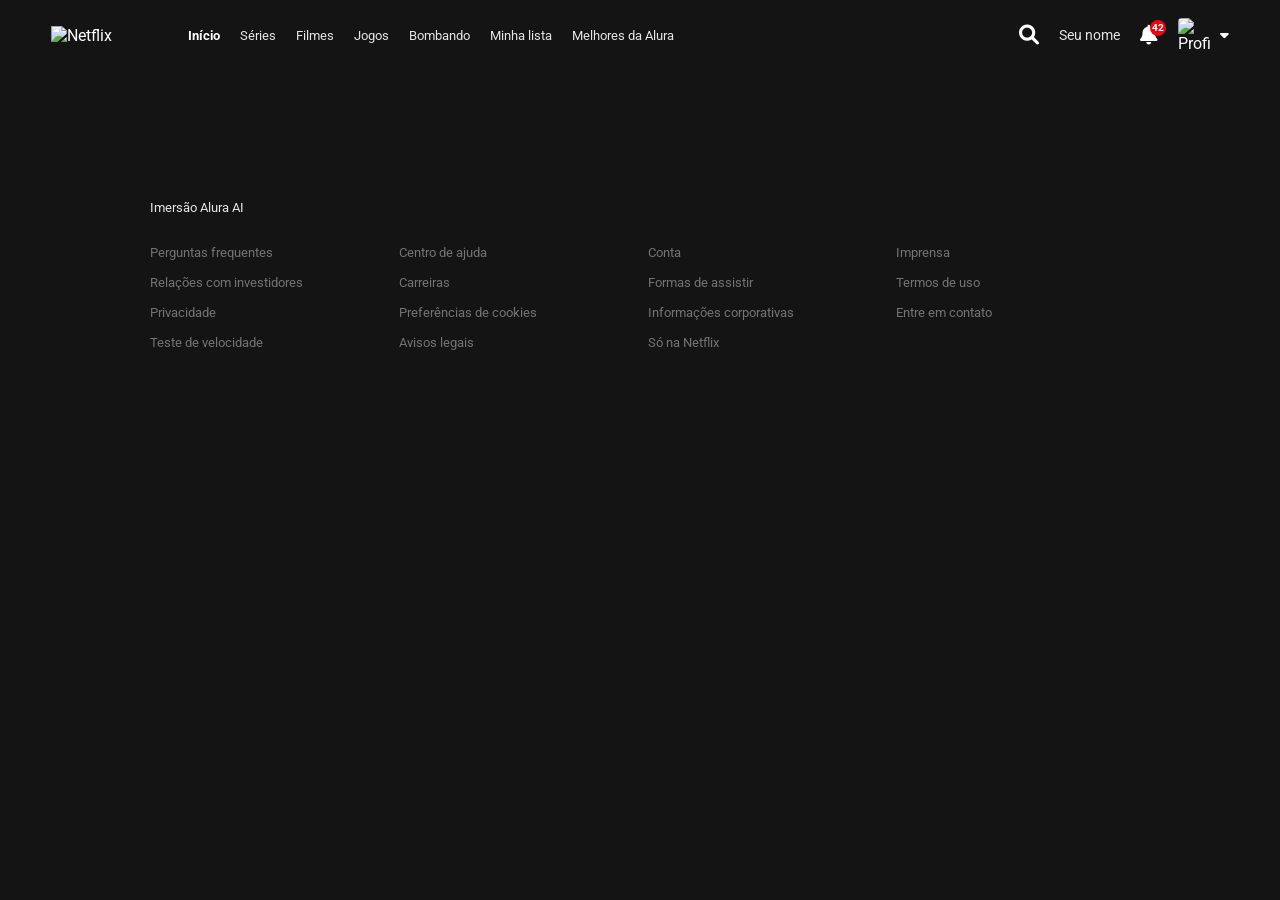
==== assets/pages/catalogo.html @ 3562b623 "first commit" ====
<!DOCTYPE html>
<html lang="pt-BR">

<head>
    <meta charset="UTF-8">
    <meta name="viewport" content="width=device-width, initial-scale=1.0">
    <link rel="shortcut icon" href="/assets/images/image.png" type="image/x-icon">
    <title>Netflix Brasil - assistir a séries online, assistir a filmes online</title>
    <link href="https://cdnjs.cloudflare.com/ajax/libs/font-awesome/6.0.0/css/all.min.css" rel="stylesheet">
    <link href="https://fonts.googleapis.com/css2?family=Roboto:wght@300;400;500;700&display=swap" rel="stylesheet">
    <link rel="stylesheet" href="/assets/css/catalogo.css">
</head>

<body>
    <!-- Navbar -->
    <header class="navbar" id="navbar">
        <div class="navbar-left">
            <img class="logo" src="https://upload.wikimedia.org/wikipedia/commons/0/08/Netflix_2015_logo.svg"
                alt="Netflix">
            <nav>
                <ul class="nav-links">
                    <li><a href="https://www.alura.com.br/" class="active">Início</a></li>
                    <li><a href="https://www.alura.com.br/">Séries</a></li>
                    <li><a href="https://www.alura.com.br/">Filmes</a></li>
                    <li><a href="https://www.alura.com.br/">Jogos</a></li>
                    <li><a href="https://www.alura.com.br/">Bombando</a></li>
                    <li><a href="https://www.alura.com.br/">Minha lista</a></li>
                    <li><a href="https://www.alura.com.br/">Melhores da Alura</a></li>
                </ul>
            </nav>
        </div>
        <div class="navbar-right">
            <i class="fas fa-search icon"></i>
            <a href="/index.html" class="kids-link">Seu nome</a>
            <div class="nav-notification">
                <i class="fas fa-bell icon"></i>
                <span class="notification-badge">42</span>
            </div>
            <a href="/index.html" class="profile-menu" style="text-decoration: none; color: inherit;">
                <img class="profile-icon" src="https://upload.wikimedia.org/wikipedia/commons/0/0b/Netflix-avatar.png"
                    alt="Profile">
                <i class="fas fa-caret-down icon" style="font-size: 14px; margin-left: 5px;"></i>
            </a>
        </div>
    </header>

    <!-- Sliders Container -->
    <main class="sliders-container" id="main-content">
        <!-- Javascript will inject the rows here -->
    </main>

    <!-- Footer -->
    <footer>
        <div class="footer-content">
            <a href="https://www.alura.com.br/" target="_blank">
                <p>Imersão Alura AI</p>
            </a>
            <ul class="footer-links">
                <li><a href="https://www.alura.com.br/" target="_blank">Perguntas frequentes</a></li>
                <li><a href="https://www.alura.com.br/" target="_blank">Centro de ajuda</a></li>
                <li><a href="https://www.alura.com.br/" target="_blank">Conta</a></li>
                <li><a href="https://www.alura.com.br/" target="_blank">Imprensa</a></li>
                <li><a href="https://www.alura.com.br/" target="_blank">Relações com investidores</a></li>
                <li><a href="https://www.alura.com.br/" target="_blank">Carreiras</a></li>
                <li><a href="https://www.alura.com.br/" target="_blank">Formas de assistir</a></li>
                <li><a href="https://www.alura.com.br/" target="_blank">Termos de uso</a></li>
                <li><a href="https://www.alura.com.br/" target="_blank">Privacidade</a></li>
                <li><a href="https://www.alura.com.br/" target="_blank">Preferências de cookies</a></li>
                <li><a href="https://www.alura.com.br/" target="_blank">Informações corporativas</a></li>
                <li><a href="https://www.alura.com.br/" target="_blank">Entre em contato</a></li>
                <li><a href="https://www.alura.com.br/" target="_blank">Teste de velocidade</a></li>
                <li><a href="https://www.alura.com.br/" target="_blank">Avisos legais</a></li>
                <li><a href="https://www.alura.com.br/" target="_blank">Só na Netflix</a></li>
            </ul>
        </div>
    </footer>

    <script type="module" src="/assets/js/main.js"></script>
</body>

</html>
---- assets/css/catalogo.css ----
:root {
    --netflix-red: #E50914;
    --dark-bg: #141414;
    --text-color: #ffffff;
}

* {
    margin: 0;
    padding: 0;
    box-sizing: border-box;
}

body {
    font-family: 'Roboto', 'Helvetica Neue', Helvetica, Arial, sans-serif;
    background-color: var(--dark-bg);
    color: var(--text-color);
    overflow-x: hidden;
}

a {
    text-decoration: none;
    color: #e5e5e5;
    transition: color 0.3s;
}

a:hover {
    color: #b3b3b3;
}

/* Navbar */
.navbar {
    position: fixed;
    top: 0;
    width: 100%;
    display: flex;
    justify-content: space-between;
    align-items: center;
    padding: 0 4%;
    height: 70px;
    z-index: 1000;
    background-color: var(--dark-bg);
}

.navbar-left,
.navbar-right {
    display: flex;
    align-items: center;
    gap: 20px;
}

.logo {
    width: 92px;
    margin-right: 25px;
    cursor: pointer;
}

.nav-links {
    list-style: none;
    display: flex;
    gap: 20px;
    font-size: 13px;
}

.nav-links .active {
    font-weight: bold;
    color: white;
}

.icon {
    font-size: 20px;
    cursor: pointer;
}

.kids-link {
    font-size: 14px;
}

.nav-notification {
    position: relative;
    cursor: pointer;
}

.notification-badge {
    position: absolute;
    top: -5px;
    right: -8px;
    background-color: var(--netflix-red);
    color: white;
    font-size: 10px;
    font-weight: bold;
    border-radius: 50%;
    width: 16px;
    height: 16px;
    display: flex;
    justify-content: center;
    align-items: center;
}

.profile-menu {
    display: flex;
    align-items: center;
    gap: 5px;
    cursor: pointer;
}

.profile-icon {
    width: 32px;
    border-radius: 4px;
}

/* Sliders */
.sliders-container {
    padding: 0 4%;
    padding-top: 100px;
    /* Space for navbar */
    position: relative;
    z-index: 3;
    padding-bottom: 100px;
}

.slider-section {
    margin-bottom: 3.5vw;
}

.slider-header {
    display: flex;
    justify-content: space-between;
    align-items: flex-end;
    margin-bottom: 12px;
}

.slider-title {
    font-size: 1.25vw;
    font-weight: bold;
    color: #e5e5e5;
    line-height: 1.25vw;
}

.slider-indicators {
    display: flex;
    gap: 2px;
    margin-bottom: 4px;
}

.slider-indicators div {
    width: 12px;
    height: 2px;
    background-color: #4d4d4d;
}

.slider-indicators div.active {
    background-color: #aaa;
}

.movie-row {
    display: flex;
    gap: 8px;
    /* Small gap between movie cards */
    overflow-x: visible;
    /* Let the expanded cards paint outside this box vertically */
    padding: 10px 4% 50px 4%;
    /* Added bottom padding to hold the expanding modal */
    margin: 0 -4%;
    /* Pull edges back out so we don't double up padding from container */
    scroll-behavior: smooth;
    -ms-overflow-style: none;
    scrollbar-width: none;
}

.movie-row::-webkit-scrollbar {
    display: none;
}

.movie-card {
    min-width: 250px;
    width: 250px;
    height: 140px;
    background-color: #222;
    border-radius: 4px;
    cursor: pointer;
    transition: transform 0.3s cubic-bezier(0.25, 0.46, 0.45, 0.94) 0s, border-radius 0.3s 0s, z-index 0s 0.3s, box-shadow 0.3s 0s;
    position: relative;
    z-index: 1;
    transform-origin: center center;
    /* Default origin */
}

/* Modifiers applied by JavaScript to prevent edge clipping */
.movie-card.origin-left {
    transform-origin: left center;
}

.movie-card.origin-right {
    transform-origin: right center;
}

.movie-card:hover {
    transform: scale(1.6) translateY(-5%);
    /* Reduced vertical translation since container has more padding */
    z-index: 99;
    border-radius: 6px;
    box-shadow: 0 10px 40px rgba(0, 0, 0, 0.9);
    transition: transform 0.3s cubic-bezier(0.25, 0.46, 0.45, 0.94) 0.6s, border-radius 0.3s 0.6s, box-shadow 0.3s 0.6s, z-index 0s 0s;
}

.movie-card img {
    position: absolute;
    top: 0;
    left: 0;
    width: 100%;
    height: 100%;
    object-fit: cover;
    border-radius: 4px;
    transition: opacity 0.3s ease, border-radius 0.3s;
    z-index: 2;
}

.movie-card iframe {
    position: absolute;
    top: 0;
    left: 0;
    width: 100%;
    height: 100%;
    opacity: 0;
    border-radius: 4px;
    transition: opacity 0.3s ease, border-radius 0.3s;
    pointer-events: none;
    z-index: 1;
}

.movie-card iframe.playing {
    opacity: 1;
    z-index: 3;
    border-radius: 6px 6px 0 0;
}

.movie-card:hover img {
    border-radius: 6px 6px 0 0;
    transition: border-radius 0s 0.6s;
}

.movie-card img.playing-video {
    opacity: 0;
}

/* Card Details Modal */
.card-details {
    position: absolute;
    top: 100%;
    left: 0;
    width: 100%;
    background-color: #181818;
    border-bottom-left-radius: 6px;
    border-bottom-right-radius: 6px;
    padding: 18px 16px;
    opacity: 0;
    visibility: hidden;
    transition: opacity 0.3s 0s, visibility 0.3s 0s;
    box-shadow: 0 15px 30px rgba(0, 0, 0, 0.9);
    display: flex;
    flex-direction: column;
    gap: 12px;
    z-index: 2;
    cursor: default;
}

.movie-card:hover .card-details {
    opacity: 1;
    visibility: visible;
    transition: opacity 0.2s 0.6s, visibility 0s 0.6s;
}

.details-buttons {
    display: flex;
    justify-content: space-between;
    align-items: center;
}

.left-buttons,
.right-buttons {
    display: flex;
    gap: 8px;
}

.btn-icon {
    width: 32px;
    height: 32px;
    border-radius: 50%;
    background-color: #2b2b2b;
    border: 1px solid rgba(255, 255, 255, 0.5);
    color: white;
    display: flex;
    justify-content: center;
    align-items: center;
    cursor: pointer;
    font-size: 14px;
    transition: border-color 0.2s, background-color 0.2s;
}

.btn-icon:hover {
    border-color: white;
    background-color: rgba(255, 255, 255, 0.2);
}

.btn-play-icon {
    background-color: white;
    color: black;
    border: none;
}

.btn-play-icon:hover {
    background-color: #e6e6e6;
}

.btn-play-icon i {
    margin-left: 2px;
}

.details-info {
    display: flex;
    align-items: center;
    gap: 8px;
    font-size: 11px;
    font-weight: bold;
}

.match-score {
    color: #46d369;
}

.age-badge {
    background-color: transparent;
    border: 1px solid rgba(255, 255, 255, 0.4);
    color: white;
    padding: 1px 3px;
    border-radius: 2px;
    font-family: Arial, sans-serif;
}

.age-badge.red-accent {
    background-color: #d32f2f;
    border: none;
    font-weight: bold;
}

.resolution {
    border: 1px solid rgba(255, 255, 255, 0.4);
    padding: 1px 3px;
    border-radius: 2px;
    color: rgba(255, 255, 255, 0.9);
}

.duration {
    color: rgba(255, 255, 255, 0.9);
}

.details-tags {
    display: flex;
    gap: 6px;
    font-size: 11px;
    color: rgba(255, 255, 255, 0.9);
    margin-top: 4px;
}

.details-tags span:not(:last-child)::after {
    content: "•";
    color: #666;
    margin-left: 6px;
}

/* Badges */
.badge-top10 {
    position: absolute;
    top: 0;
    right: 0;
    width: 22px;
    height: 28px;
    background-color: var(--netflix-red);
    color: white;
    display: flex;
    flex-direction: column;
    justify-content: center;
    align-items: center;
    font-weight: bold;
    z-index: 4;
    border-bottom-left-radius: 2px;
    box-shadow: -2px 2px 4px rgba(0, 0, 0, 0.5);
    font-family: 'Helvetica Neue', Helvetica, Arial, sans-serif;
}

.badge-top10 span.top {
    font-size: 7px;
    letter-spacing: 0.5px;
    line-height: 8px;
}

.badge-top10 span.number {
    font-size: 13px;
    line-height: 13px;
}

.badge-bottom {
    position: absolute;
    bottom: 8px;
    left: 50%;
    transform: translateX(-50%);
    padding: 2px 4px;
    font-size: 10px;
    font-weight: bold;
    border-radius: 2px;
    z-index: 4;
    white-space: nowrap;
    text-transform: uppercase;
}

.movie-card.has-progress .badge-bottom {
    bottom: 12px;
}

.badge-bottom.red {
    background-color: var(--netflix-red);
    color: white;
}

.badge-bottom.white {
    background-color: white;
    color: black;
}

/* Progress bar */
.progress-bar-container {
    position: absolute;
    bottom: 0;
    left: 0;
    width: 100%;
    height: 4px;
    background-color: rgba(100, 100, 100, 0.7);
    z-index: 5;
    border-bottom-left-radius: 4px;
    border-bottom-right-radius: 4px;
}

.progress-value {
    height: 100%;
    background-color: var(--netflix-red);
    border-bottom-left-radius: 4px;
}

@media (max-width: 768px) {
    .footer-links {
        grid-template-columns: repeat(2, 1fr);
    }

    .navbar {
        max-width: 90%;
        margin: 0.5rem auto;
    }

    .nav-links {
        display: none;
    }


    .movie-card {
        min-width: 200px;
        width: 200px;
        height: 112px;
    }

    .slider-title {
        font-size: 4vw;
        line-height: 4.5vw;
    }
}

/* Footer */
footer {
    padding: 0 4%;
    color: #737373;
    font-size: 13px;
    margin-bottom: 20px;
}

.footer-content {
    max-width: 980px;
    margin: 0 auto;
}

.footer-content p {
    margin-bottom: 30px;
}

.footer-links {
    list-style: none;
    display: grid;
    grid-template-columns: repeat(4, 1fr);
    grid-gap: 15px;
}

.footer-links a {
    color: #737373;
}


@media (max-width: 480px) {
    .navbar {
        max-width: 100%;
    }


    .movie-card {
        width: 90vw;
        height: 50vw;
        min-width: unset;
    }

    .movie-row {
        display: flex;
        flex-direction: column;
        justify-content: center;
        gap: 2rem;
    }

    .slider-title {
        display: flex;
        justify-content: center;
    }

    .slider-title {
        width: 100%;
        text-align: center;
        display: block;
        /* remove flex */
        font-size: 6vw;
        /* ajuste mobile */
        line-height: normal;
    }

    .footer-content{
        display: none;
    }
}
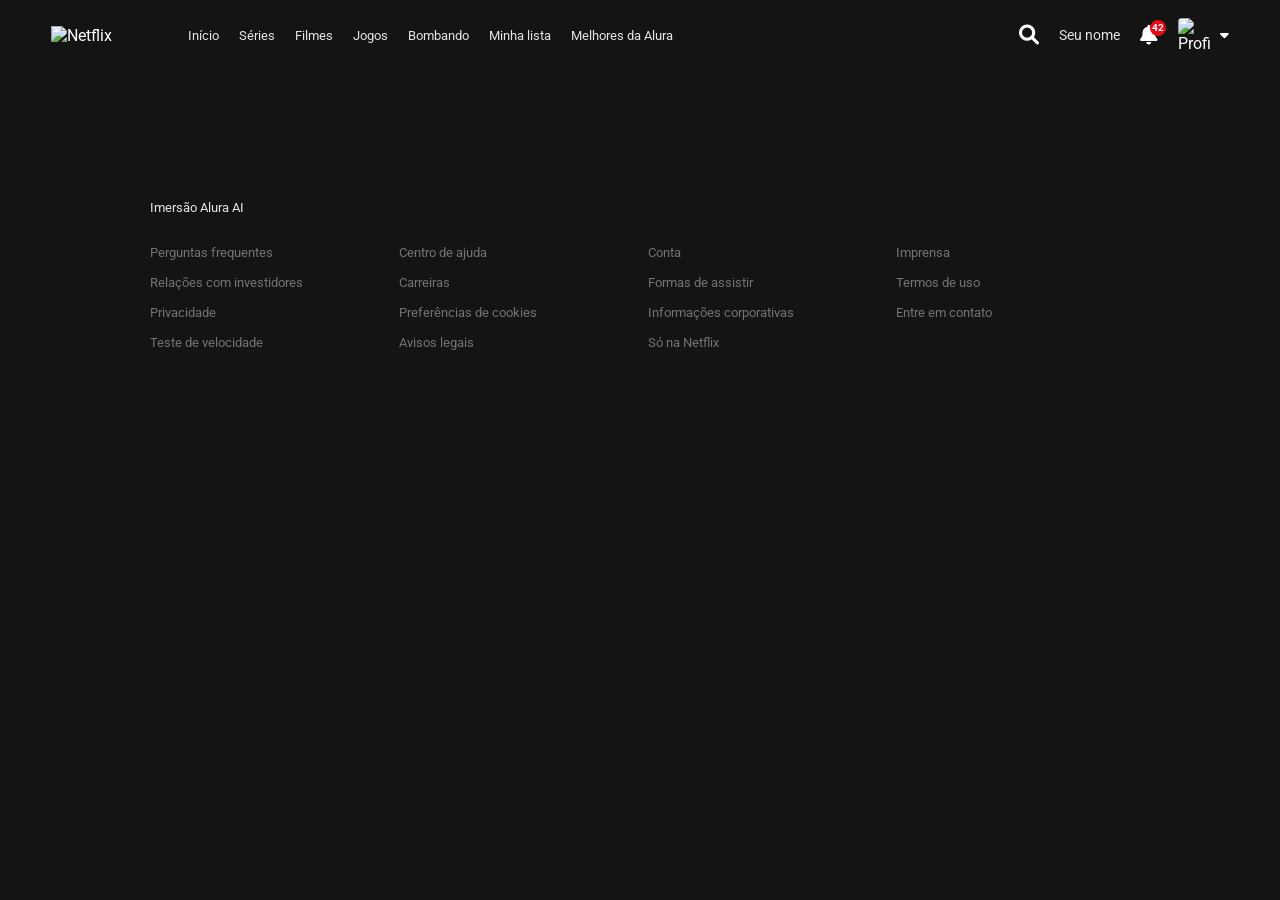
==== commit 5a7f6599: "atualização de codigo" ====
--- a/assets/pages/catalogo.html
+++ b/assets/pages/catalogo.html
@@ -4,49 +4,64 @@
 <head>
     <meta charset="UTF-8">
     <meta name="viewport" content="width=device-width, initial-scale=1.0">
-    <link rel="shortcut icon" href="/assets/images/image.png" type="image/x-icon">
+
+    <!-- Favicon -->
+    <link rel="shortcut icon" href="../images/image.png" type="image/x-icon">
+
     <title>Netflix Brasil - assistir a séries online, assistir a filmes online</title>
+
+    <!-- Libs externas -->
     <link href="https://cdnjs.cloudflare.com/ajax/libs/font-awesome/6.0.0/css/all.min.css" rel="stylesheet">
     <link href="https://fonts.googleapis.com/css2?family=Roboto:wght@300;400;500;700&display=swap" rel="stylesheet">
-    <link rel="stylesheet" href="/assets/css/catalogo.css">
+
+    <!-- CSS -->
+    <link rel="stylesheet" href="../css/catalogo.css">
 </head>
 
 <body>
     <!-- Navbar -->
     <header class="navbar" id="navbar">
         <div class="navbar-left">
-            <img class="logo" src="https://upload.wikimedia.org/wikipedia/commons/0/08/Netflix_2015_logo.svg"
+            <img class="logo"
+                src="https://upload.wikimedia.org/wikipedia/commons/0/08/Netflix_2015_logo.svg"
                 alt="Netflix">
+
             <nav>
                 <ul class="nav-links">
-                    <li><a href="https://www.alura.com.br/" class="active">Início</a></li>
-                    <li><a href="https://www.alura.com.br/">Séries</a></li>
-                    <li><a href="https://www.alura.com.br/">Filmes</a></li>
-                    <li><a href="https://www.alura.com.br/">Jogos</a></li>
-                    <li><a href="https://www.alura.com.br/">Bombando</a></li>
-                    <li><a href="https://www.alura.com.br/">Minha lista</a></li>
-                    <li><a href="https://www.alura.com.br/">Melhores da Alura</a></li>
+                    <li><a href="#">Início</a></li>
+                    <li><a href="#">Séries</a></li>
+                    <li><a href="#">Filmes</a></li>
+                    <li><a href="#">Jogos</a></li>
+                    <li><a href="#">Bombando</a></li>
+                    <li><a href="#">Minha lista</a></li>
+                    <li><a href="#">Melhores da Alura</a></li>
                 </ul>
             </nav>
         </div>
+
         <div class="navbar-right">
             <i class="fas fa-search icon"></i>
-            <a href="/index.html" class="kids-link">Seu nome</a>
+
+            <!-- Voltar -->
+            <a href="../../index.html" class="kids-link">Seu nome</a>
+
             <div class="nav-notification">
                 <i class="fas fa-bell icon"></i>
                 <span class="notification-badge">42</span>
             </div>
-            <a href="/index.html" class="profile-menu" style="text-decoration: none; color: inherit;">
-                <img class="profile-icon" src="https://upload.wikimedia.org/wikipedia/commons/0/0b/Netflix-avatar.png"
+
+            <a href="../../index.html" class="profile-menu" style="text-decoration: none; color: inherit;">
+                <img class="profile-icon"
+                    src="https://upload.wikimedia.org/wikipedia/commons/0/0b/Netflix-avatar.png"
                     alt="Profile">
                 <i class="fas fa-caret-down icon" style="font-size: 14px; margin-left: 5px;"></i>
             </a>
         </div>
     </header>
 
-    <!-- Sliders Container -->
+    <!-- Conteúdo -->
     <main class="sliders-container" id="main-content">
-        <!-- Javascript will inject the rows here -->
+        <!-- JS injeta aqui -->
     </main>
 
     <!-- Footer -->
@@ -55,6 +70,7 @@
             <a href="https://www.alura.com.br/" target="_blank">
                 <p>Imersão Alura AI</p>
             </a>
+
             <ul class="footer-links">
                 <li><a href="https://www.alura.com.br/" target="_blank">Perguntas frequentes</a></li>
                 <li><a href="https://www.alura.com.br/" target="_blank">Centro de ajuda</a></li>
@@ -75,7 +91,8 @@
         </div>
     </footer>
 
-    <script type="module" src="/assets/js/main.js"></script>
+    <!-- JS -->
+    <script type="module" src="../js/main.js"></script>
 </body>
 
 </html>
